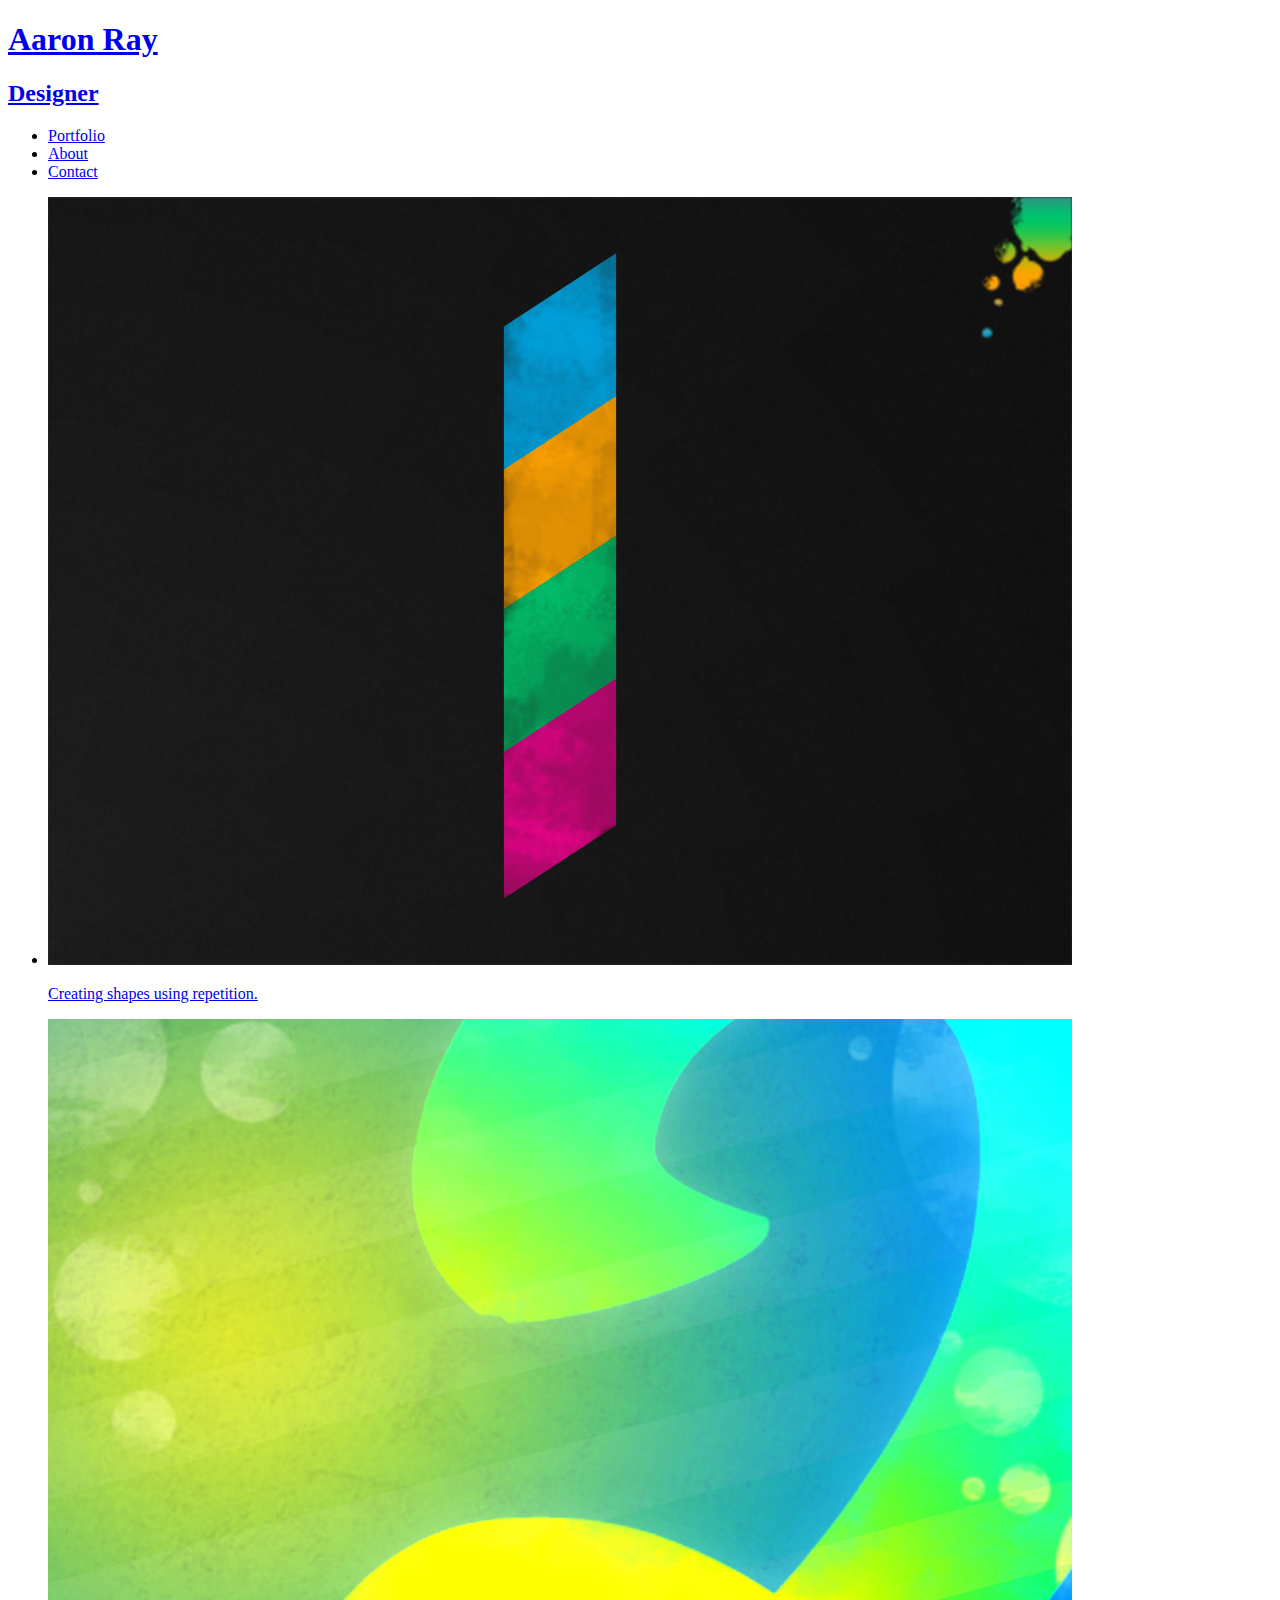
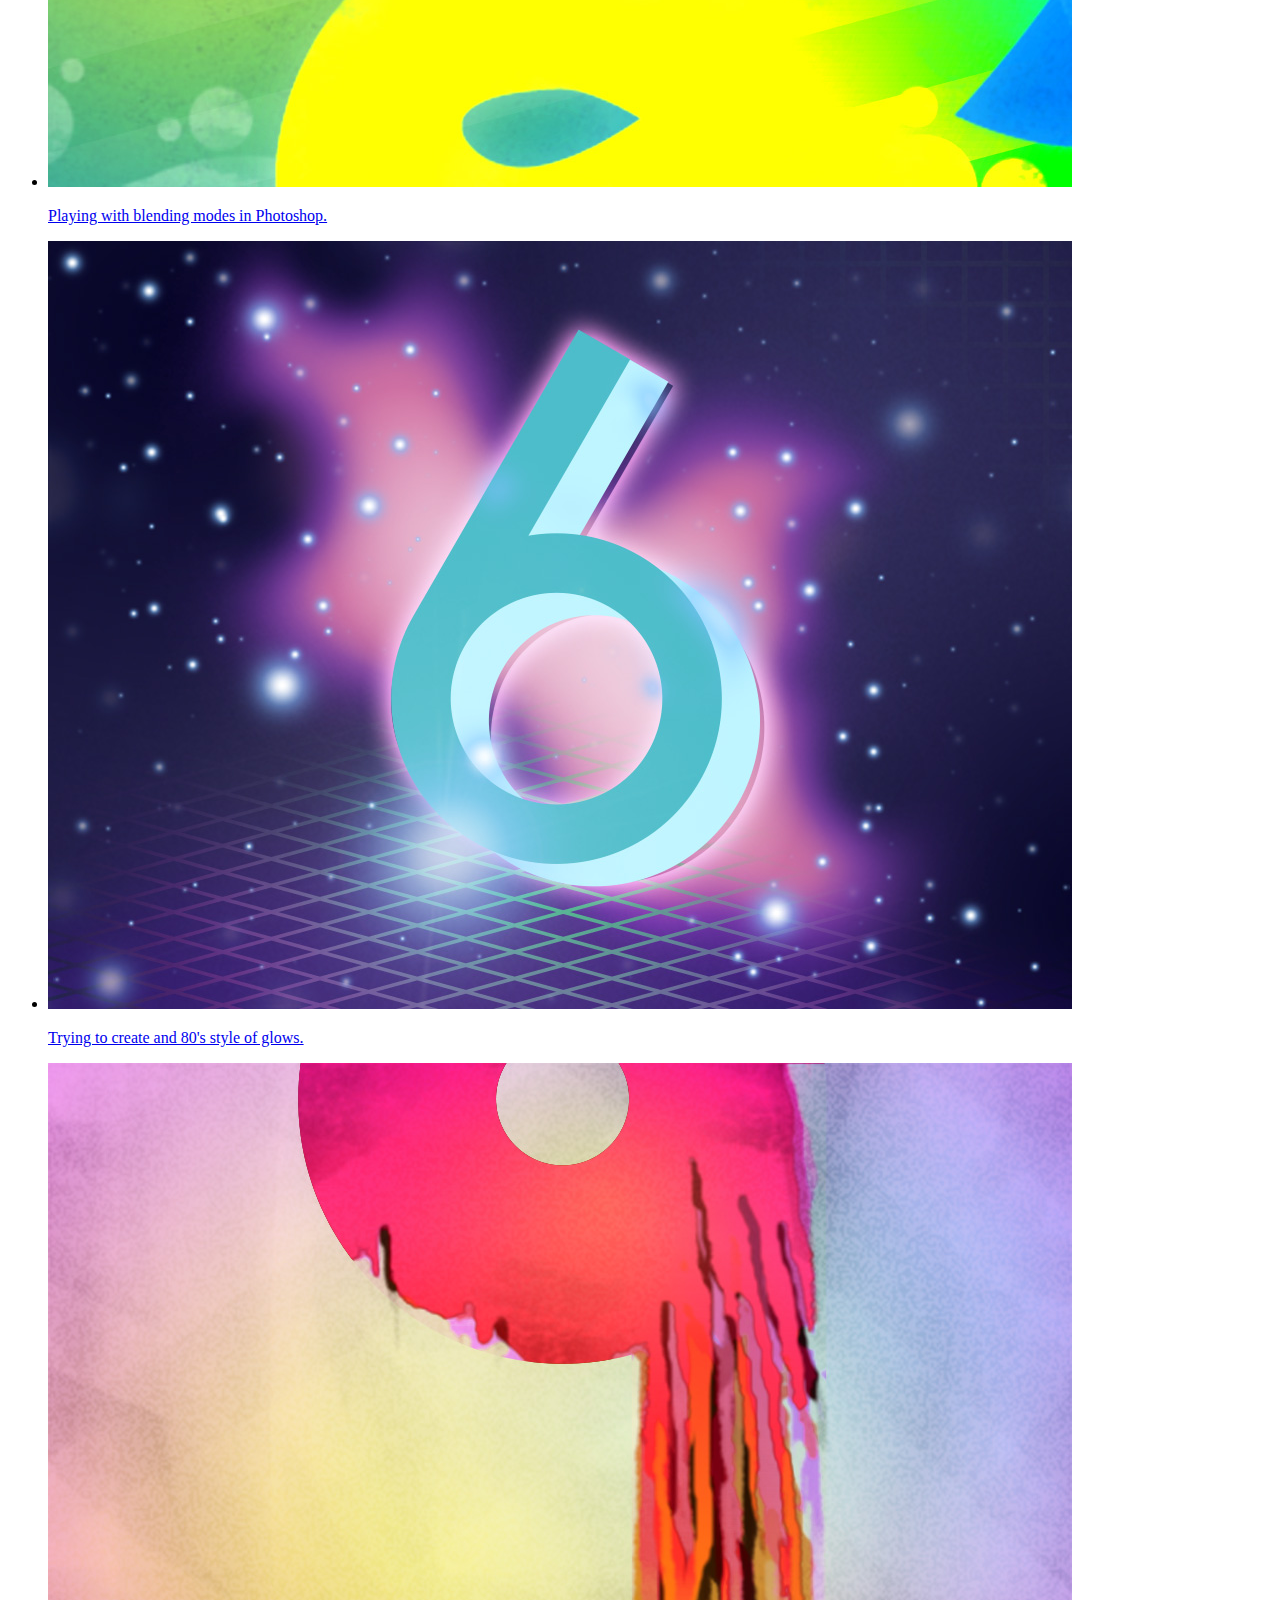
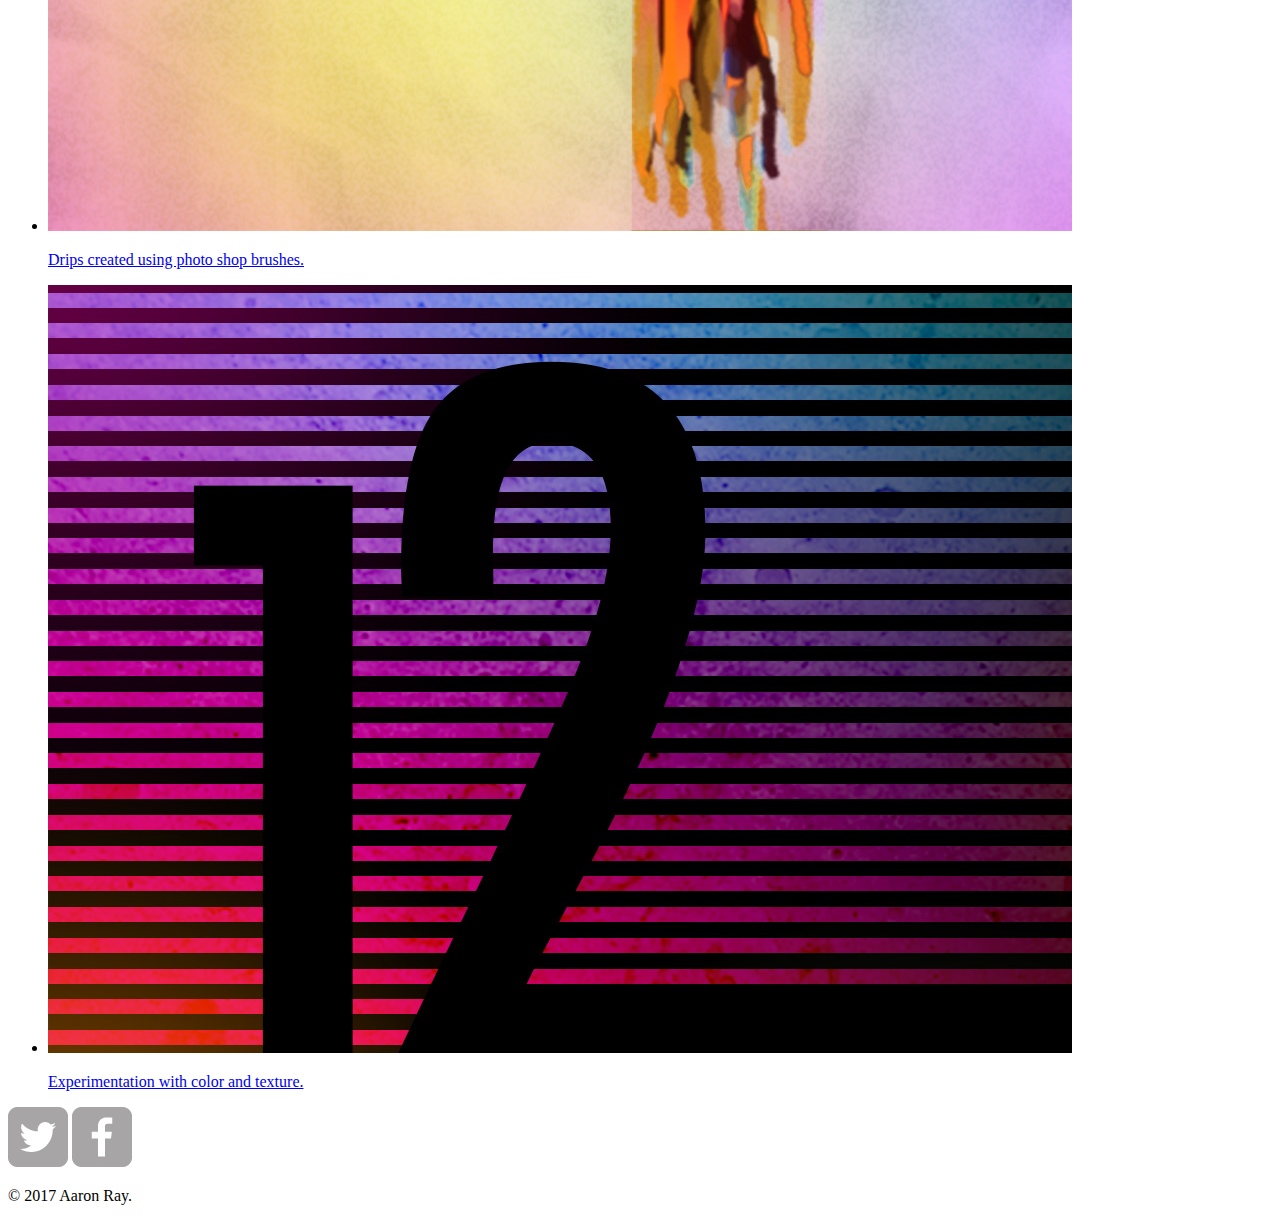
==== index.html @ 3526d592 "Add files via upload" ====
<!DOCTYPE html>
<html>
 <head>
   <meta charset="utf-8">
  <title>Aaron Ray | Designer</title>
   <link rel="stylesheet" href="css/normalize.css">
   <link href="https://fonts.googleapis.com/css?family=Open+Sans:400,400i,700,700i,800" rel="stylesheet">
   <link rel="stylesheet" href="css/main.css">
   <link rel="stylesheet" href="css/responsive.css">
   <meta name="viewport" content="width=device-width, intial-scale=1.0">
     </head>
  <body>
    <header>
      <a href="index.html" id="logo">
        <h1>Aaron Ray</h1>
        <h2>Designer</h2>
        </a>
        <nav>
          <ul>
            <li><a href="index.html"class="selected">Portfolio</a></li>
            <li><a href="about.html">About</a></li>
            <li><a href="contact.html">Contact</a></li>
          </ul>
      </nav>
    </header>
    <div id="wrapper">
      <section>
       <ul id='gallery'>
       <li>
         <a href="img/numbers-01.jpg">
           <img src="img/numbers-01.jpg" alt="">
           <p>Creating shapes using repetition.</p>
           </a>
         </li>
         <li>
           <a href="img/numbers-02.jpg">
             <img src="img/numbers-02.jpg" alt="">
             <p>Playing with blending modes in Photoshop.</p>
           </a>
         </li>     
         <li>
            <a href="img/numbers-06.jpg">
             <img src="img/numbers-06.jpg" alt="">
             <p>Trying to create and 80's style of glows.</p>
           </a>
         </li>
         <li>
         <a href="img/numbers-09.jpg">
             <img src="img/numbers-09.jpg" alt="">
             <p>Drips created using photo shop brushes.</p>
           </a>
         </li>
          <li>
           <a href="img/numbers-12.jpg">
             <img src="img/numbers-12.jpg" alt="">
             <p>Experimentation with color and texture.</p>
           </a>
         </li>
          </ul>
      </section>
      <footer>
       <a><img src="img/twitter-wrap.png" class="social-icon" alt="Twitter Logo"></a>
       <a href="http://facebook.com/aaron.ray.3"><img src="img/facebook-wrap.png" alt="Facebook Logo"class="social-icon"></a>
        <p>&copy; 2017 Aaron Ray.</p>
      </footer>
        </div>
   
</body>
</html>
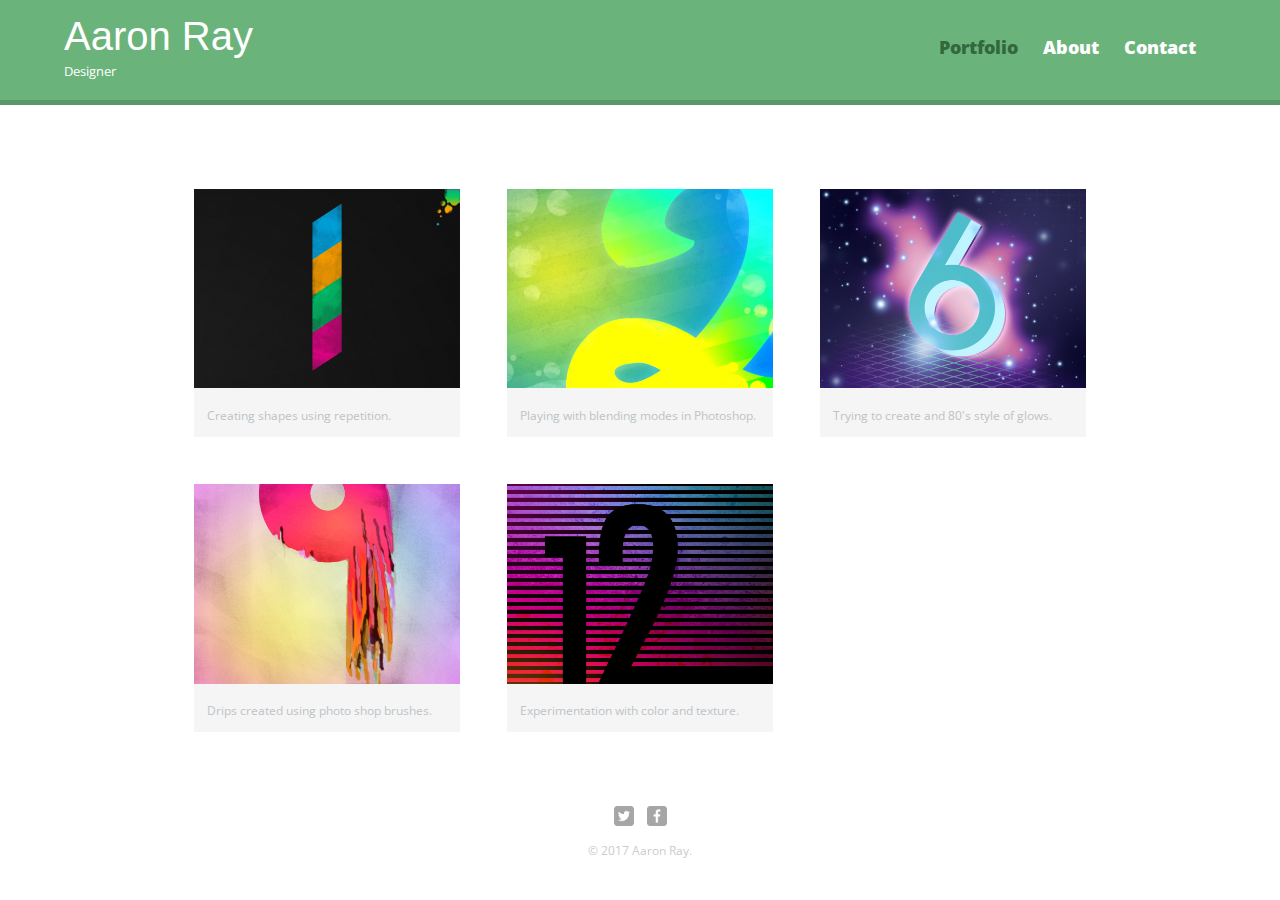
==== commit 525f5551: "Update index.html" ====
--- a/index.html
+++ b/index.html
@@ -3,10 +3,10 @@
  <head>
    <meta charset="utf-8">
   <title>Aaron Ray | Designer</title>
-   <link rel="stylesheet" href="css/normalize.css">
+   <link rel="stylesheet" href="normalize.css">
    <link href="https://fonts.googleapis.com/css?family=Open+Sans:400,400i,700,700i,800" rel="stylesheet">
-   <link rel="stylesheet" href="css/main.css">
-   <link rel="stylesheet" href="css/responsive.css">
+   <link rel="stylesheet" href="main.css">
+   <link rel="stylesheet" href="responsive.css">
    <meta name="viewport" content="width=device-width, intial-scale=1.0">
      </head>
   <body>
--- a/main.css
+++ b/main.css
@@ -0,0 +1,201 @@
+header {
+  float:left;
+  margin: 0 0 30px 0;
+  padding: 5px 0 0 0;
+  width:100%;
+    
+}
+
+
+body{
+  font-family:'Open Sans', sans-serif;
+
+}
+
+
+
+
+a {
+text-decoration:none;
+}
+
+#wrapper {
+ max-width: 940px;
+ margin: 0 auto;
+ padding: 0 5%;
+}
+
+#logo{
+  text-align: center;
+  margin: 0;
+}
+  h1{
+    font-family:'Changa One',sans-serif;
+    margin: 15px 0;
+    font-size: 1.75em;
+    font-weight: normal;
+    line-height: 0.8em 
+}
+
+h2 {
+  font-size: 0.75em;
+  margin:-5px 0 0;
+  font-weight: normal; 
+}
+
+img {
+  max-width: 100%;
+}
+
+h3 {
+  margin: 0 0 1em 0;
+}
+
+a {
+  color:#6ab47b
+}
+
+
+header {
+  background: #6ab47b;
+  border-color; #599a68;
+}
+
+
+h1, h2 {
+  color: #fff;
+}
+/*****************
+PAGE.PORTFOILO
+ ****************/
+#gallery{
+  margin:0;
+  padding:0;
+  list-style: none; 
+
+}
+
+#gallery li {
+   float: left;
+   width: 45%;
+   margin: 2.5%;
+   background-color: #f5f5f5;
+   color: #bdc3c7;  
+
+}
+
+#gallery li a p {
+  margin :0;
+  padding : 5%;
+  font-size: 0.75em;
+  color:#bdc3c7
+}
+/*****************
+Page : About 
+ ****************/
+.profile-photo {
+  display:block;
+  width: 150px;
+  margin: 0 auto 30px;
+  border-radius: 100%;
+}
+
+
+/*****************
+PAGE.CONTACT 
+ ****************/
+
+.contact-info a {
+  display:block;
+  min-height: 20px;
+  background-repeat:no-repeat;
+  background-size: 20px 20px;
+  padding: 0 0 0 30px;
+  margin: 0 0 10px;
+}
+
+.contact-info {
+  list-style: none;
+  padding:0;
+  margin:0;
+  font-size:0.9em;
+}
+
+.contact-info li.phone a{
+background-image:url('../img/phone.png')
+}
+.contact-info li.mail a{
+background-image:url('../img/mail.png')
+}
+
+
+
+/*****************
+Naviagtion 
+ ****************/
+nav{
+    text-align:center;
+    padding: 10px 0;
+    margin: 20px 0 0;
+}
+nav ul {
+list-style: none;
+  margin: 0 10px;
+  padding: 0;
+}
+nav li {
+  display:inline-block;
+}
+
+nav a {
+font-weight:800;
+padding: 15px 10px;
+}
+
+
+nav{
+background:#599a68
+}
+
+nav a, nav a :visited {
+  color: #fff
+}
+
+nav a.selected, nav a:hover {
+color: #32673f;
+}
+
+body {
+  background-color: #fff;
+  color: #999;
+}
+
+/*****************
+Footer 
+ ****************/
+
+footer{
+  font-size: 0.75em;
+  text-align: center;
+  clear:both;
+  padding-top: 50px;
+  color:#ccc;
+  
+  
+
+}
+
+.social-icon{
+  width:20px;
+  height:20px;
+  margin: 0 5px;
+}
+
+
+
+
+
+
+
+
+
--- a/responsive.css
+++ b/responsive.css
@@ -0,0 +1,75 @@
+@media screen and (min-width:480px) {
+  
+  /*****************
+  TWO COLUNM LAYOUT 
+ ****************/
+
+  #primary {
+    width: 50%;
+    float:left;
+  }
+  
+  #secondary {
+    width:40%;
+    float:right; 
+    
+  }
+}
+  /*****************
+  3*5 = 15
+  100- 15= 85%
+  85 / 3= 28.3333%
+
+ ****************/
+
+  /*****************
+  PAGE : Portfolio 
+ ****************/
+  #gallery li {
+    width: 28.3333%
+}
+  #gallery li:nth-child(4n){
+    clear:left; 
+}
+
+@media screen and (min-width: 660px) {
+  
+ /*****************
+  HEADER   
+ ****************/
+  nav{ 
+    background:none;
+    float: right;
+    font-size: 1.125em;
+    margin-right: 5%;
+    text-align:right; 
+    width: 45%; 
+}
+  #logo {
+    float:left;
+    margin-left: 5%;
+    text-align: left;
+    width: 45%;
+  }
+   h1 {
+    font-size: 2.5em 
+  }
+  
+    h2 {
+      font-size: 0.825em;
+      margin-bottom: 20px;
+  }
+  
+    header {
+    border-bottom: 5px solid #599868;
+    margin-bottom: 60px;
+  }
+  
+  
+  
+/*****************
+  Page: About 
+ ****************/
+  .profile-photo {
+    float: left;
+    margin: 0 5% 80px 0;